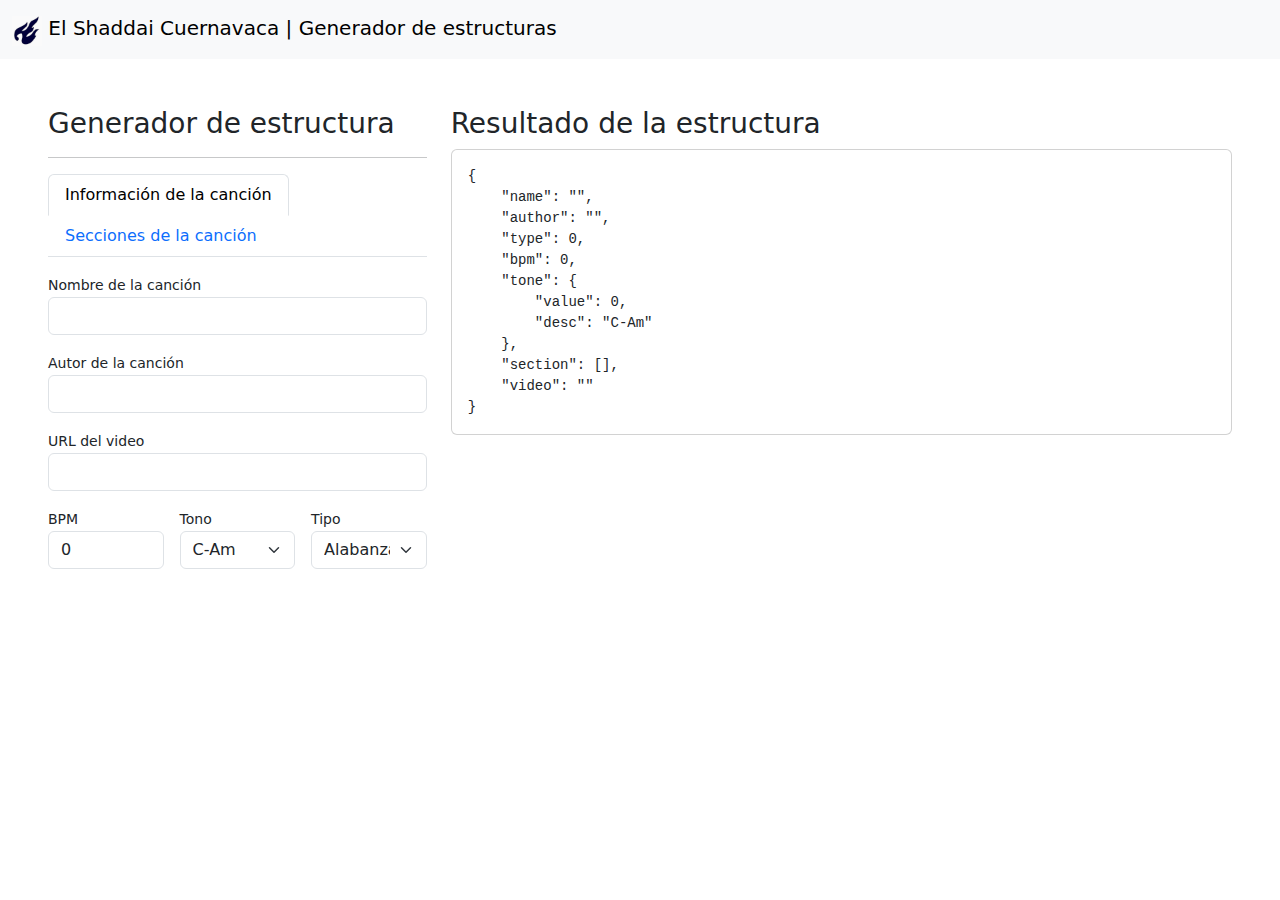
==== src/view/generator.html @ 35cc6e63 "[FIRST COMMIT] Subida inicial de la página" ====
<!DOCTYPE html>
<html lang="es">

<head>
    <meta charset="UTF-8">
    <meta name="viewport" content="width=device-width, initial-scale=1.0">
    <link rel="stylesheet" href="../css/bootstrap.min.css">
    <link rel="stylesheet" href="../css/bootstrap-icons.min.css">
    <link rel="shortcut icon" href="../img/shaddai_logo.jpg" type="image/x-icon">
    <title>Generador</title>
</head>

<body>
    <nav class="navbar navbar-expand-lg bg-body-tertiary">
        <div class="container-fluid">
            <a class="navbar-brand" href="#">
                <img src="../img/shaddai_logo.jpg" width="30" height="30" class="d-inline-block align-text-top">
                El Shaddai Cuernavaca <span class="fw-lighter">| Generador de estructuras</span>
            </a>
            <button class="navbar-toggler" type="button" data-bs-toggle="collapse" data-bs-target="#navbarNav"
                aria-controls="navbarNav" aria-expanded="false" aria-label="Toggle navigation">
                <span class="navbar-toggler-icon"></span>
            </button>
        </div>
    </nav>

    <main class="m-5">
        <div class="row">
            <div class="col-4">
                <h3>Generador de estructura</h3>
                <hr>
                <ul class="nav nav-tabs mb-3">
                    <li role="button" class="nav-item active" onclick="changeView(false)">
                        <a class="nav-link active" id="tab1">Información de la canción</a>
                    </li>
                    <li role="button" class="nav-item" onclick="changeView(true)">
                        <a class="nav-link" id="tab2">Secciones de la canción</a>
                    </li>
                </ul>

                <form class="row g-3" id="info">
                    <div class="col-12">
                        <label for="name"><small>Nombre de la canción</small></label>
                        <input type="text" id="name" onkeyup="modifyName()" class="form-control" autocomplete="off">
                    </div>
                    <div class="col-12">
                        <label for="author"><small>Autor de la canción</small></label>
                        <input type="text" id="author" onkeyup="modifyAuthor()" class="form-control" autocomplete="off">
                    </div>
                    <div class="col-12">
                        <label for="video"><small>URL del video</small></label>
                        <input type="text" id="video" onkeyup="modifyVideo()" class="form-control" autocomplete="off">
                    </div>
                    <div class="col-4">
                        <label for="bpm"><small>BPM</small></label>
                        <input type="number" min="0" value="0" id="bpm" onkeyup="modifyBPM()" class="form-control" autocomplete="off">
                    </div>
                    <div class="col-4">
                        <label for="tone"><small>Tono</small></label>
                        <select name="" id="tone" class="form-select">
                            <option value="0">C-Am</option>
                            <option value="1">C#-A#m</option>
                            <option value="2">D-Bm</option>
                            <option value="3">D#-Cm</option>
                            <option value="4">E-C#m</option>
                            <option value="5">F-Dm</option>
                            <option value="6">F#-D#m</option>
                            <option value="7">G-Em</option>
                            <option value="8">G#-Fm</option>
                            <option value="9">A-F#m</option>
                            <option value="10">A#-Gm</option>
                            <option value="11">B-G#m</option>
                        </select>
                    </div>
                    <div class="col-4">
                        <label for="type"><small>Tipo</small></label>
                        <select name="" id="type" class="form-select" onselect="modifyType()">
                            <option value="0">Alabanza</option>
                            <option value="1">Adoración</option>
                            <option value="2">Ofrenda</option>
                        </select>
                    </div>
                </form>

                <form class="row g-3 visually-hidden" id="section">
                    <div class="col-12">
                        <div class="col-12">
                            <label for="sectionName"><small>Nombre de la sección</small></label>
                            <input type="text" id="sectionName" class="form-control" autocomplete="off">
                        </div>
                    </div>
                    <div class="col-12">
                        <label for="lyrics"><small>Letra de la estructura</small></label>
                        <textarea name="" id="lyrics" class="form-control" rows="15" style="font-family: monospace;" autocomplete="off"></textarea>
                    </div>
                    <div class="col-12 text-end">
                        <button type="reset" class="btn btn-secondary">Limpiar formulario</button>
                        <button type="button" class="btn btn-primary" onclick="addSection()">Añadir sección</button>
                    </div>
                </form>
            </div>
            <div class="col-8">
                <h3>Resultado de la estructura</h3>
                <div class="card">
                    <div class="card-body">
                        <pre class="mb-0" id="code"></pre>
                    </div>
                </div>
            </div>
        </div>
    </main>
</body>

<script src="../js/bootstrap.min.bundle.js"></script>
<script src="../js/generator.js"></script>

</html>
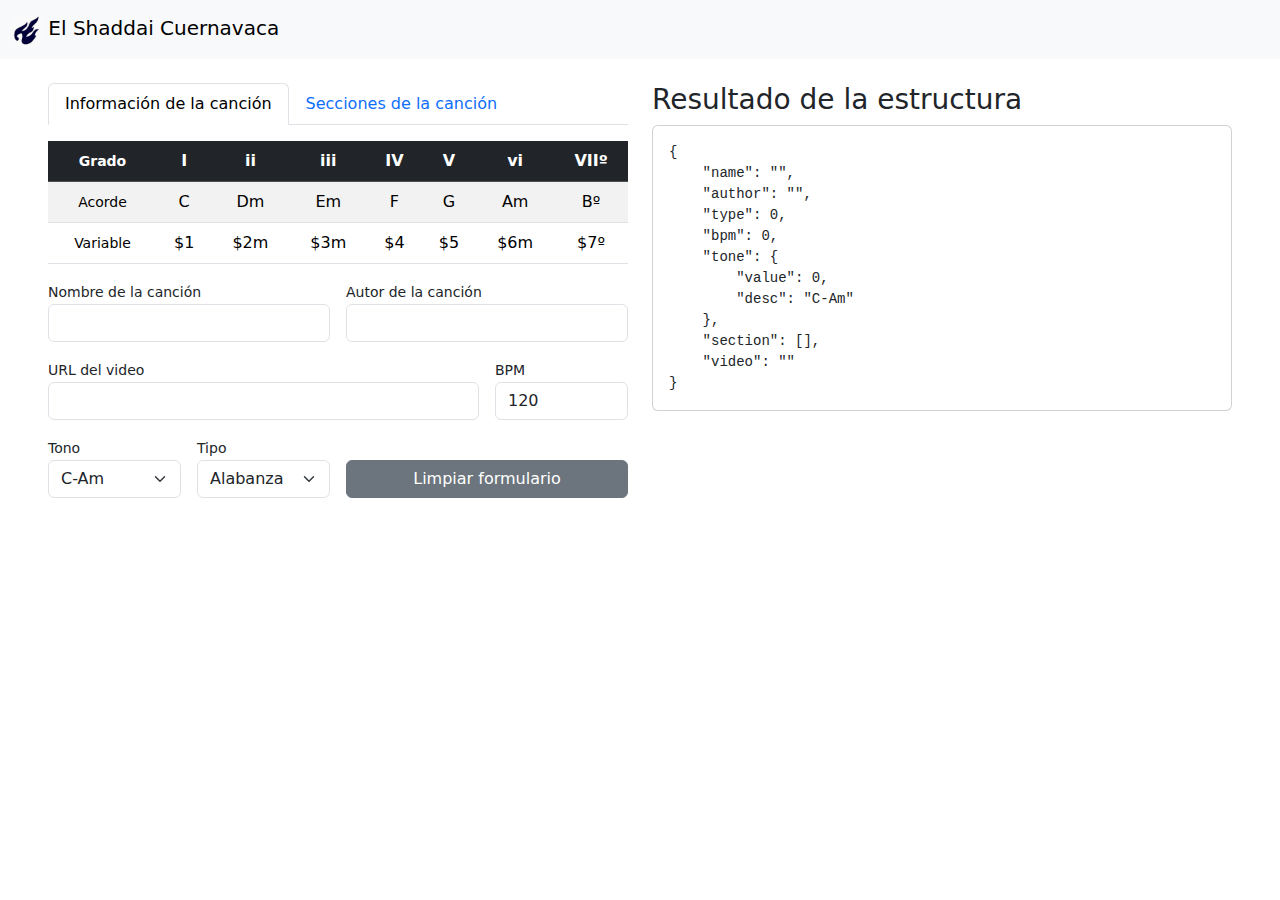
==== commit d9473d46: "[UPDATE] 22/10/2024" ====
--- a/src/view/generator.html
+++ b/src/view/generator.html
@@ -7,7 +7,7 @@
     <link rel="stylesheet" href="../css/bootstrap.min.css">
     <link rel="stylesheet" href="../css/bootstrap-icons.min.css">
     <link rel="shortcut icon" href="../img/shaddai_logo.jpg" type="image/x-icon">
-    <title>Generador</title>
+    <title>Generador de estructuras</title>
 </head>
 
 <body>
@@ -15,7 +15,7 @@
         <div class="container-fluid">
             <a class="navbar-brand" href="#">
                 <img src="../img/shaddai_logo.jpg" width="30" height="30" class="d-inline-block align-text-top">
-                El Shaddai Cuernavaca <span class="fw-lighter">| Generador de estructuras</span>
+                El Shaddai Cuernavaca</span>
             </a>
             <button class="navbar-toggler" type="button" data-bs-toggle="collapse" data-bs-target="#navbarNav"
                 aria-controls="navbarNav" aria-expanded="false" aria-label="Toggle navigation">
@@ -24,11 +24,9 @@
         </div>
     </nav>
 
-    <main class="m-5">
+    <main class="px-5 py-4">
         <div class="row">
-            <div class="col-4">
-                <h3>Generador de estructura</h3>
-                <hr>
+            <div class="col-12 col-lg-6">
                 <ul class="nav nav-tabs mb-3">
                     <li role="button" class="nav-item active" onclick="changeView(false)">
                         <a class="nav-link active" id="tab1">Información de la canción</a>
@@ -38,24 +36,56 @@
                     </li>
                 </ul>
 
-                <form class="row g-3" id="info">
-                    <div class="col-12">
+                <div class="table-responsive">
+                    <table class="table table-striped table-hover">
+                        <thead>
+                            <tr class="table-dark">
+                                <th scope="col" class="text-center"><small>Grado</small></th>
+                                <th scope="col" class="text-center">I</th>
+                                <th scope="col" class="text-center">ii</th>
+                                <th scope="col" class="text-center">iii</th>
+                                <th scope="col" class="text-center">IV</th>
+                                <th scope="col" class="text-center">V</th>
+                                <th scope="col" class="text-center">vi</th>
+                                <th scope="col" class="text-center">VIIº</th>
+                            </tr>
+                        </thead>
+                        <tbody>
+                            <tr id="tr">
+
+                            </tr>
+                            <tr>
+                                <td class="text-center"><small>Variable</small></td>
+                                <td class="text-center">$1</td>
+                                <td class="text-center">$2m</td>
+                                <td class="text-center">$3m</td>
+                                <td class="text-center">$4</td>
+                                <td class="text-center">$5</td>
+                                <td class="text-center">$6m</td>
+                                <td class="text-center">$7º</td>
+                            </tr>
+                        </tbody>
+                    </table>
+                </div>
+
+                <form class="row g-3 mb-4" id="info">
+                    <div class="col-12 col-md-6">
                         <label for="name"><small>Nombre de la canción</small></label>
                         <input type="text" id="name" onkeyup="modifyName()" class="form-control" autocomplete="off">
                     </div>
-                    <div class="col-12">
+                    <div class="col-12 col-md-6">
                         <label for="author"><small>Autor de la canción</small></label>
                         <input type="text" id="author" onkeyup="modifyAuthor()" class="form-control" autocomplete="off">
                     </div>
-                    <div class="col-12">
+                    <div class="col-12 col-md-9">
                         <label for="video"><small>URL del video</small></label>
                         <input type="text" id="video" onkeyup="modifyVideo()" class="form-control" autocomplete="off">
                     </div>
-                    <div class="col-4">
+                    <div class="col-4 col-md-3">
                         <label for="bpm"><small>BPM</small></label>
-                        <input type="number" min="0" value="0" id="bpm" onkeyup="modifyBPM()" class="form-control" autocomplete="off">
+                        <input type="number" min="0" value="120" id="bpm" onkeyup="modifyBPM()" class="form-control" autocomplete="off">
                     </div>
-                    <div class="col-4">
+                    <div class="col-4 col-md-3">
                         <label for="tone"><small>Tono</small></label>
                         <select name="" id="tone" class="form-select">
                             <option value="0">C-Am</option>
@@ -72,7 +102,7 @@
                             <option value="11">B-G#m</option>
                         </select>
                     </div>
-                    <div class="col-4">
+                    <div class="col-4 col-md-3">
                         <label for="type"><small>Tipo</small></label>
                         <select name="" id="type" class="form-select" onselect="modifyType()">
                             <option value="0">Alabanza</option>
@@ -80,9 +110,12 @@
                             <option value="2">Ofrenda</option>
                         </select>
                     </div>
+                    <div class="col-12 col-md-6 mt-md-auto text-end">
+                        <button type="reset" class="col-12 btn btn-secondary">Limpiar formulario</button>
+                    </div>
                 </form>
 
-                <form class="row g-3 visually-hidden" id="section">
+                <form class="row g-3 visually-hidden mb-4" id="section">
                     <div class="col-12">
                         <div class="col-12">
                             <label for="sectionName"><small>Nombre de la sección</small></label>
@@ -91,7 +124,7 @@
                     </div>
                     <div class="col-12">
                         <label for="lyrics"><small>Letra de la estructura</small></label>
-                        <textarea name="" id="lyrics" class="form-control" rows="15" style="font-family: monospace;" autocomplete="off"></textarea>
+                        <textarea name="" id="lyrics" class="form-control" rows="8" style="font-family: monospace;" autocomplete="off"></textarea>
                     </div>
                     <div class="col-12 text-end">
                         <button type="reset" class="btn btn-secondary">Limpiar formulario</button>
@@ -99,7 +132,7 @@
                     </div>
                 </form>
             </div>
-            <div class="col-8">
+            <div class="col-12 col-lg-6">
                 <h3>Resultado de la estructura</h3>
                 <div class="card">
                     <div class="card-body">
@@ -112,6 +145,6 @@
 </body>
 
 <script src="../js/bootstrap.min.bundle.js"></script>
-<script src="../js/generator.js"></script>
+<script src="../js/controller/generator.js"></script>
 
 </html>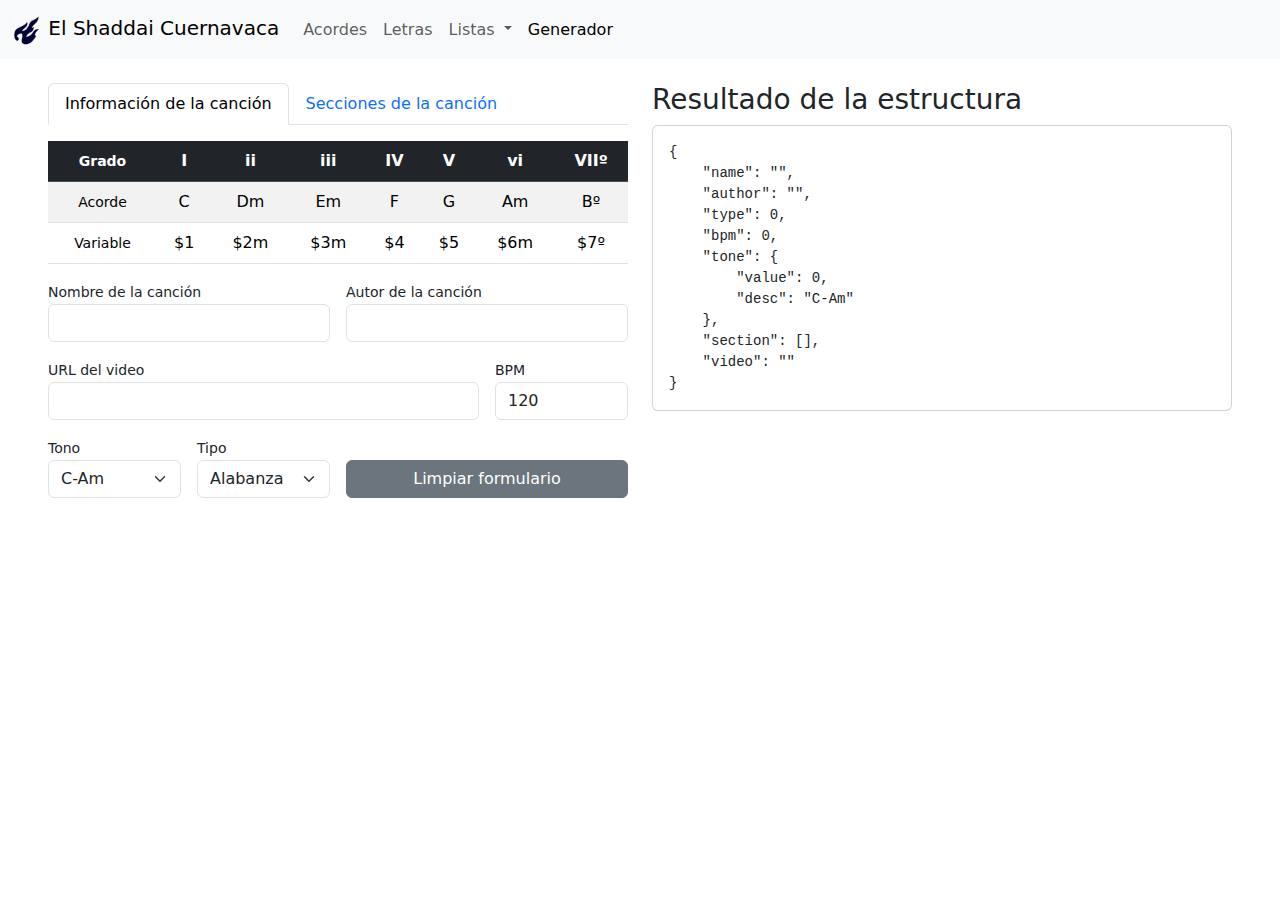
==== commit e562d9ed: "[UPDATE] 23/10/2024" ====
--- a/src/view/generator.html
+++ b/src/view/generator.html
@@ -6,7 +6,7 @@
     <meta name="viewport" content="width=device-width, initial-scale=1.0">
     <link rel="stylesheet" href="../css/bootstrap.min.css">
     <link rel="stylesheet" href="../css/bootstrap-icons.min.css">
-    <link rel="shortcut icon" href="../img/shaddai_logo.jpg" type="image/x-icon">
+    <link rel="shortcut icon" href="../img/shdd-icon.png" type="image/x-icon">
     <title>Generador de estructuras</title>
 </head>
 
@@ -21,6 +21,29 @@
                 aria-controls="navbarNav" aria-expanded="false" aria-label="Toggle navigation">
                 <span class="navbar-toggler-icon"></span>
             </button>
+            <div class="collapse navbar-collapse" id="navbarNav">
+                <ul class="navbar-nav">
+                    <li class="nav-item">
+                        <a class="nav-link" href="../../index.html">Acordes</a>
+                    </li>
+                    <li class="nav-item">
+                        <a class="nav-link" href="./lyrics.html">Letras</a>
+                    </li>
+                    <li class="nav-item dropdown">
+                        <a class="nav-link dropdown-toggle" href="#" role="button" data-bs-toggle="dropdown"
+                            aria-expanded="false">
+                            Listas
+                        </a>
+                        <ul class="dropdown-menu">
+                            <li><a class="dropdown-item" href="./thursday.html">Jueves</a></li>
+                            <li><a class="dropdown-item" href="./sunday.html">Domingo</a></li>
+                        </ul>
+                    </li>
+                    <li class="nav-item">
+                        <a class="nav-link active" href="#">Generador</a>
+                    </li>
+                </ul>
+            </div>
         </div>
     </nav>
 
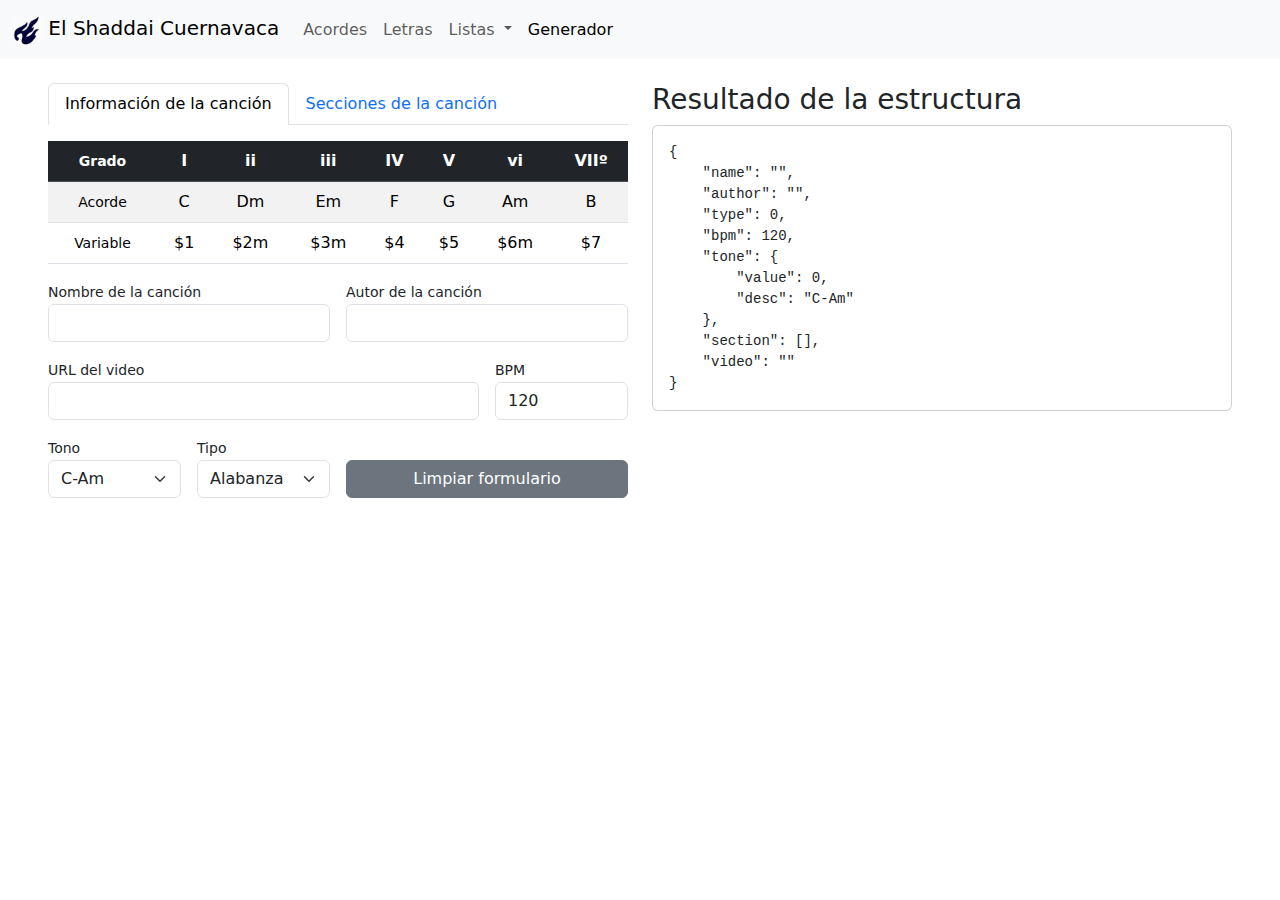
==== commit c3d9486b: "[FIX] Correcciones de bugs 25/10/2024" ====
--- a/src/view/generator.html
+++ b/src/view/generator.html
@@ -85,7 +85,7 @@
                                 <td class="text-center">$4</td>
                                 <td class="text-center">$5</td>
                                 <td class="text-center">$6m</td>
-                                <td class="text-center">$7º</td>
+                                <td class="text-center">$7</td>
                             </tr>
                         </tbody>
                     </table>
